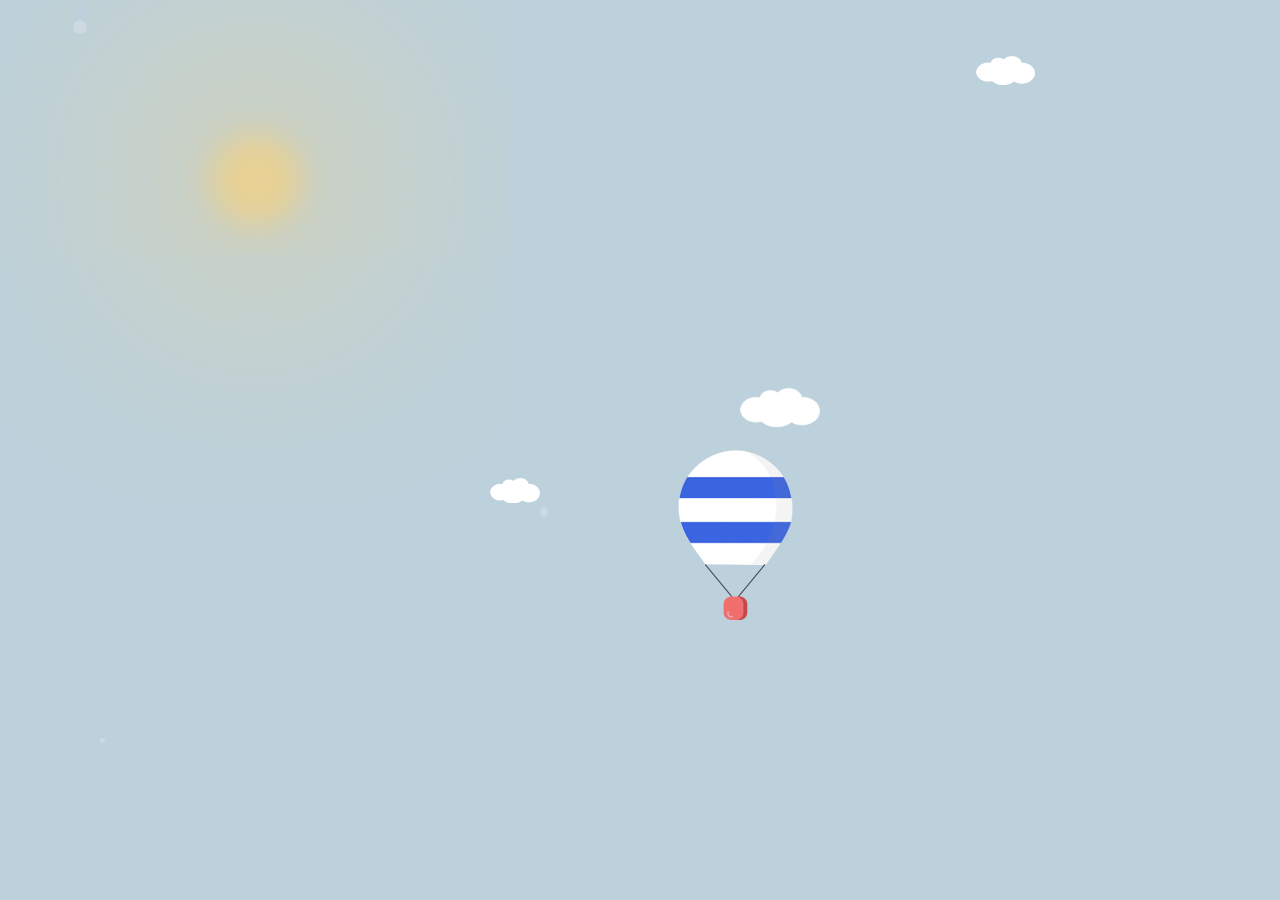
==== index.html @ 340539c5 "first commit" ====
<!DOCTYPE html>
<html>
<head>
    <title></title>
    <link rel="stylesheet" href="style.css"/>
</head>
<body>
    <div id="loadingPanel" class="loading">
        <div class="actor sun"></div>
        <div class="actor sunInner"></div>
        <div class="actor cloud"></div>
    </div>
    <script type="text/javascript" src="animate.js"></script>
</body>
</html>
---- style.css ----
* {
    margin: 0;
    padding: 0;
}

/* contains all the loading element */
.loading {
    position:absolute; left: 0;top: 0;right: 0;bottom: 0;overflow: hidden;background: #bcd1dc;
}

.actor {position: absolute;}
.logo {
    background-image: url("[data-uri]");
    background-repeat: no-repeat;
    background-size: contain;
    z-index: 999;
}
.cloud {
    background-image: url("[data-uri]");
    background-repeat: no-repeat;
    background-size: contain;
    z-index: 899;
}
.dot {
    background: #ccdae2;z-index: 799;border-radius: 50%;
}

.sun {
    width: 30px;height:30px;background: #e8d194;border-radius: 50%;z-index: 1099;
    left: 20%;top: 20%;margin: -15px 0 0 -15px;
    box-shadow: 0 0 30px 30px #e8d194,0 0 300px 100px #e8d194;
}
.sunInner {
    width: 1px;height:1px;background: #e9e9eb;border-radius: 50%;z-index: 1199;
    left: 20%;top: 20%;
    /*margin: -1px 0 0 -1px;*/
    -webkit-animation: sunshine 10s ease-in-out infinite;
    /*box-shadow: 0 0 40px 40px #e9e9eb, 0 0 50px 50px #eaeebc, 0 0 58px 58px #e9ecb0;*/
    /*box-shadow: 0 0 0px 0px #e9e9eb, 0 0 0px 0px #eaeebc, 0 0 0px 0px #e9ecb0;*/
}
@-webkit-keyframes sunshine {
    0%  {margin-top: -20px; margin-left: -20px;box-shadow: 0 0 2px 2px #e8d194, 0 0 3px 3px #e8d194, 0 0 4px 4px #e8d194;}
    50% {margin-top: -1px; margin-left: -1px;box-shadow: 0 0 40px 40px #e9e9eb, 0 0 50px 50px #eaeebc, 0 0 58px 58px #e9ecb0,0 0 300px 100px #e8d194;}
    100%{margin-top: -20px; margin-left: -20px;box-shadow: 0 0 2px 2px #e8d194, 0 0 3px 3px #e8d194, 0 0 4px 4px #e8d194;}
}
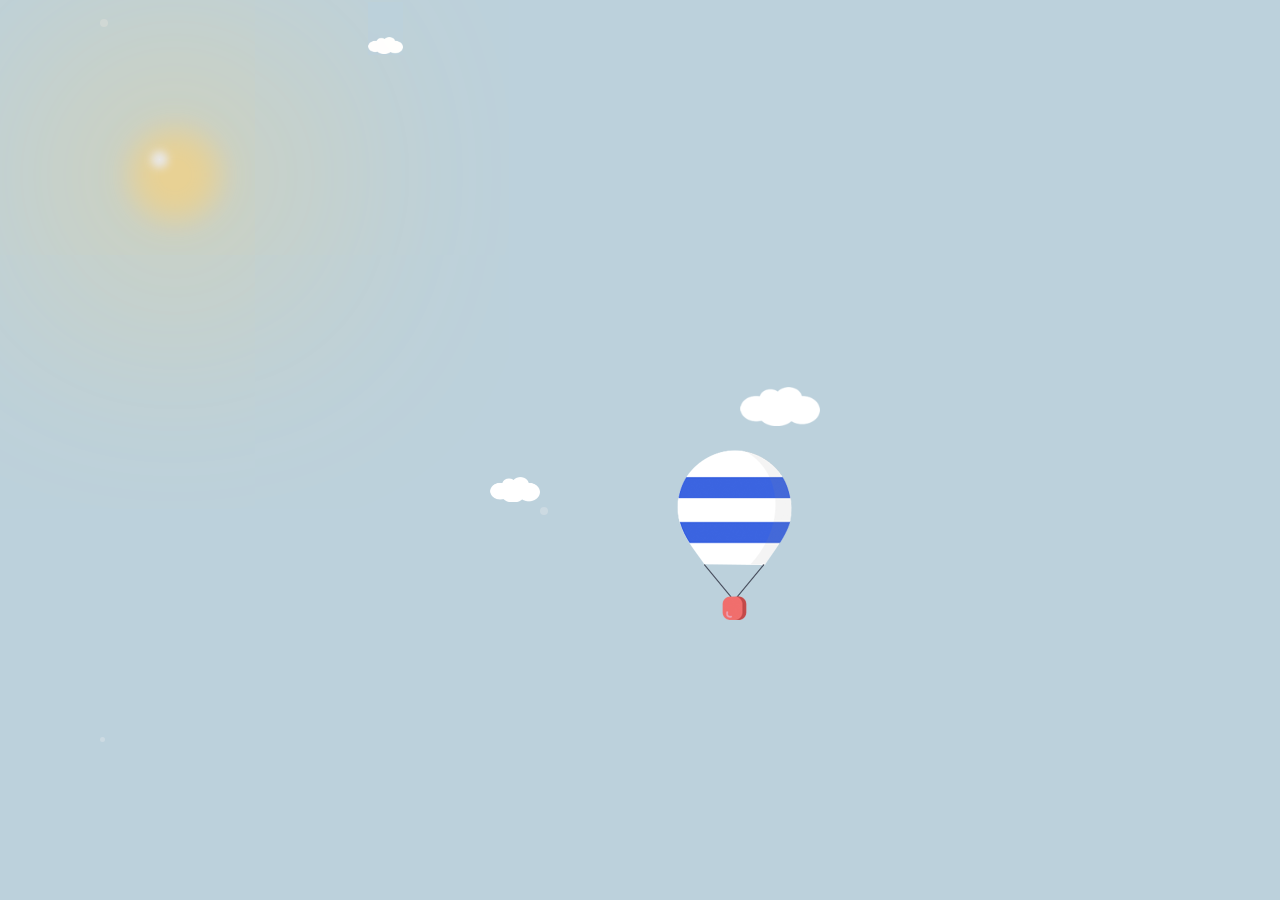
==== commit dd0b8cfb: "remove css3 animation for performance problem" ====
--- a/index.html
+++ b/index.html
@@ -6,9 +6,9 @@
 </head>
 <body>
     <div id="loadingPanel" class="loading">
-        <div class="actor sun"></div>
-        <div class="actor sunInner"></div>
-        <div class="actor cloud"></div>
+        <!--<div class="actor sun"></div>-->
+        <!--<div class="actor sunInner"></div>-->
+        <!--<div class="actor cloud"></div>-->
     </div>
     <script type="text/javascript" src="animate.js"></script>
 </body>
--- a/style.css
+++ b/style.css
@@ -26,15 +26,14 @@
 }
 
 .sun {
-    width: 30px;height:30px;background: #e8d194;border-radius: 50%;z-index: 1099;
-    left: 20%;top: 20%;margin: -15px 0 0 -15px;
+    background: #e8d194;border-radius: 50%;z-index: 1099;
     box-shadow: 0 0 30px 30px #e8d194,0 0 300px 100px #e8d194;
 }
 .sunInner {
-    width: 1px;height:1px;background: #e9e9eb;border-radius: 50%;z-index: 1199;
-    left: 20%;top: 20%;
+    background: #e9e9eb;border-radius: 50%;z-index: 1199;
+    box-shadow: 0 0 2px 2px #e8d194, 0 0 3px 3px #e8d194, 0 0 4px 4px #e8d194;
     /*margin: -1px 0 0 -1px;*/
-    -webkit-animation: sunshine 10s ease-in-out infinite;
+    /*-webkit-animation: sunshine 10s ease-in-out infinite;*/
     /*box-shadow: 0 0 40px 40px #e9e9eb, 0 0 50px 50px #eaeebc, 0 0 58px 58px #e9ecb0;*/
     /*box-shadow: 0 0 0px 0px #e9e9eb, 0 0 0px 0px #eaeebc, 0 0 0px 0px #e9ecb0;*/
 }
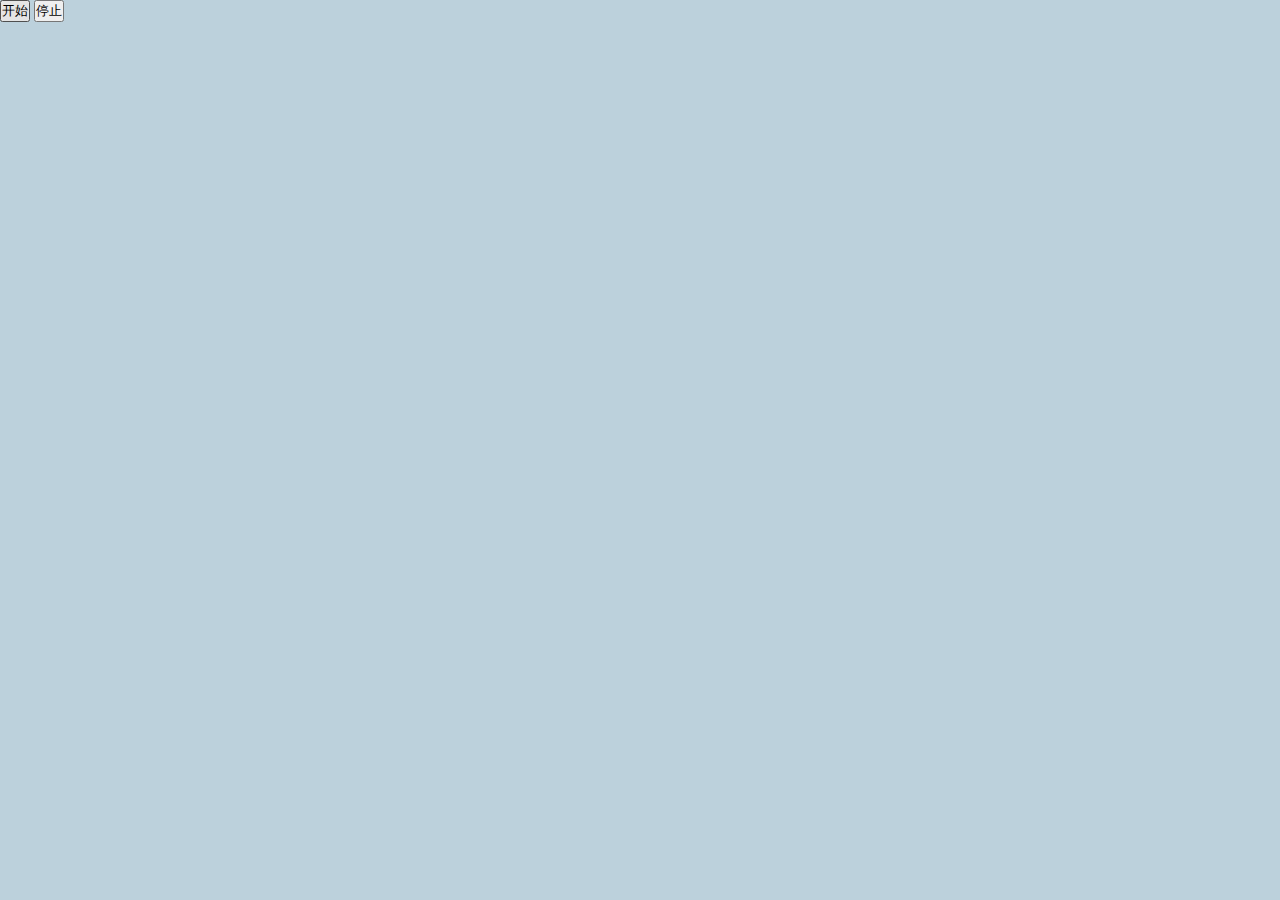
==== commit 72f707ef: "finish sky rsq loading page" ====
--- a/index.html
+++ b/index.html
@@ -10,6 +10,18 @@
         <!--<div class="actor sunInner"></div>-->
         <!--<div class="actor cloud"></div>-->
     </div>
+    <div class="control" style="position: absolute;z-index: 9999;">
+        <button onclick="startAnimation()">开始</button>
+        <button onclick="stopAnimation()">停止</button>
+    </div>
     <script type="text/javascript" src="animate.js"></script>
+    <script type="text/javascript">
+        function startAnimation(){
+            RsqLoading.start();
+        }
+        function stopAnimation(){
+            RsqLoading.stop();
+        }
+    </script>
 </body>
 </html>--- a/style.css
+++ b/style.css
@@ -31,14 +31,4 @@
 }
 .sunInner {
     background: #e9e9eb;border-radius: 50%;z-index: 1199;
-    box-shadow: 0 0 2px 2px #e8d194, 0 0 3px 3px #e8d194, 0 0 4px 4px #e8d194;
-    /*margin: -1px 0 0 -1px;*/
-    /*-webkit-animation: sunshine 10s ease-in-out infinite;*/
-    /*box-shadow: 0 0 40px 40px #e9e9eb, 0 0 50px 50px #eaeebc, 0 0 58px 58px #e9ecb0;*/
-    /*box-shadow: 0 0 0px 0px #e9e9eb, 0 0 0px 0px #eaeebc, 0 0 0px 0px #e9ecb0;*/
-}
-@-webkit-keyframes sunshine {
-    0%  {margin-top: -20px; margin-left: -20px;box-shadow: 0 0 2px 2px #e8d194, 0 0 3px 3px #e8d194, 0 0 4px 4px #e8d194;}
-    50% {margin-top: -1px; margin-left: -1px;box-shadow: 0 0 40px 40px #e9e9eb, 0 0 50px 50px #eaeebc, 0 0 58px 58px #e9ecb0,0 0 300px 100px #e8d194;}
-    100%{margin-top: -20px; margin-left: -20px;box-shadow: 0 0 2px 2px #e8d194, 0 0 3px 3px #e8d194, 0 0 4px 4px #e8d194;}
 }